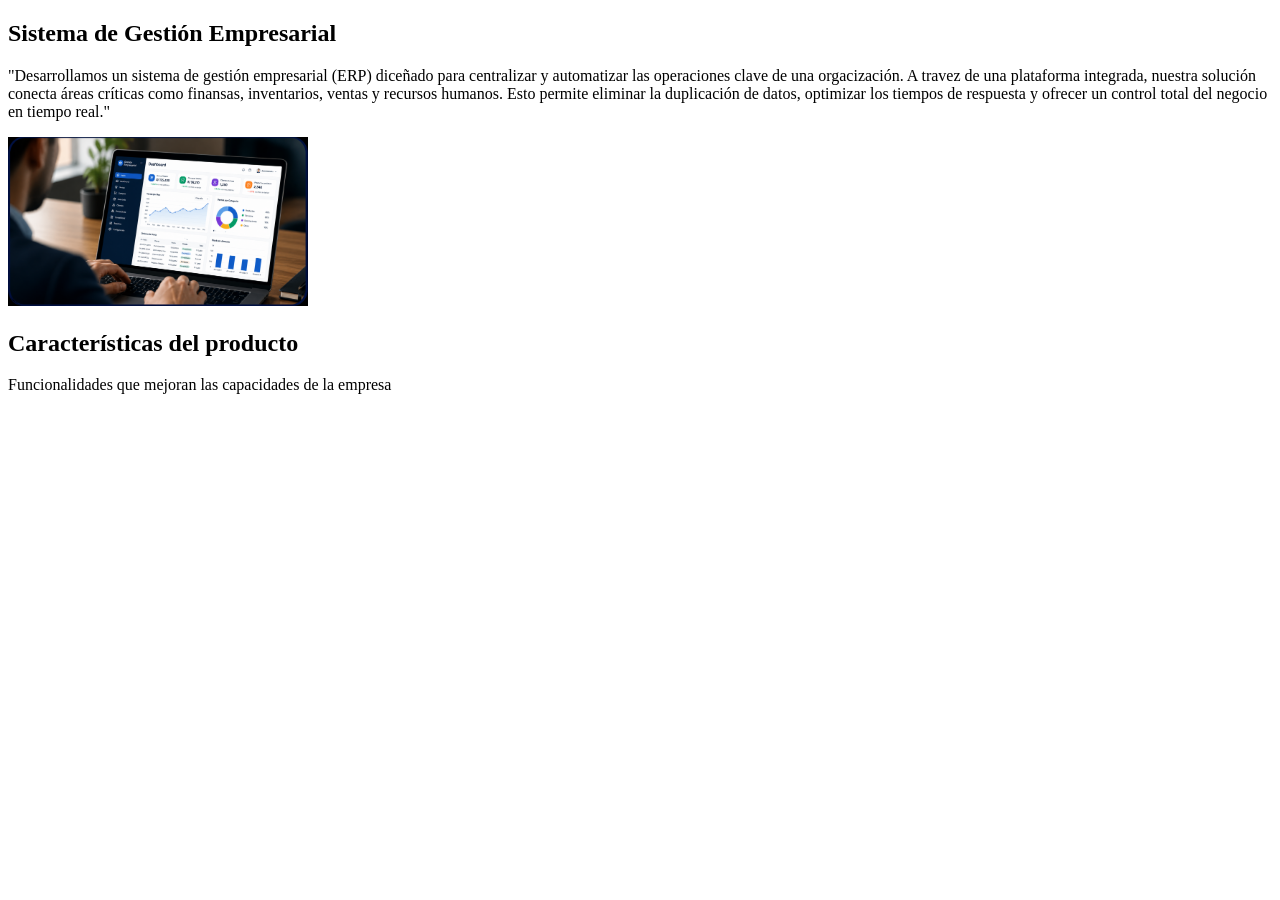
==== desarrolloSoftware.html @ 061b4d2a "creando los archivos de los proyectos 1, 2, y 3" ====
<!DOCTYPE html>
<html lang="es">
<head>
    <meta charset="UTF-8">
    <meta name="viewport" content="width=device-width, initial-scale=1.0">
    <title>Document</title>
</head>
<body>
    <section>
        <div class="encabezado">
            <h2>Sistema de Gestión Empresarial</h2>
            <p>"Desarrollamos un sistema de gestión empresarial (ERP) diceñado para centralizar y automatizar las operaciones clave de una orgacización. A travez de una plataforma integrada, nuestra solución conecta áreas críticas como finansas, inventarios, ventas y recursos humanos. Esto permite eliminar la duplicación de datos, optimizar los tiempos de respuesta y ofrecer un control total del negocio en tiempo real."</p>
            <img src="img/sistema.png" alt="sistema a medida de gestion empresarial" width="300">
        </div>
    </section>

    <section>
        <div class="caracteristicas">
            <h2>Características del producto</h2>
            <p>Funcionalidades que mejoran las capacidades de la empresa</p>
        </div>
    </section>
</body>
</html>
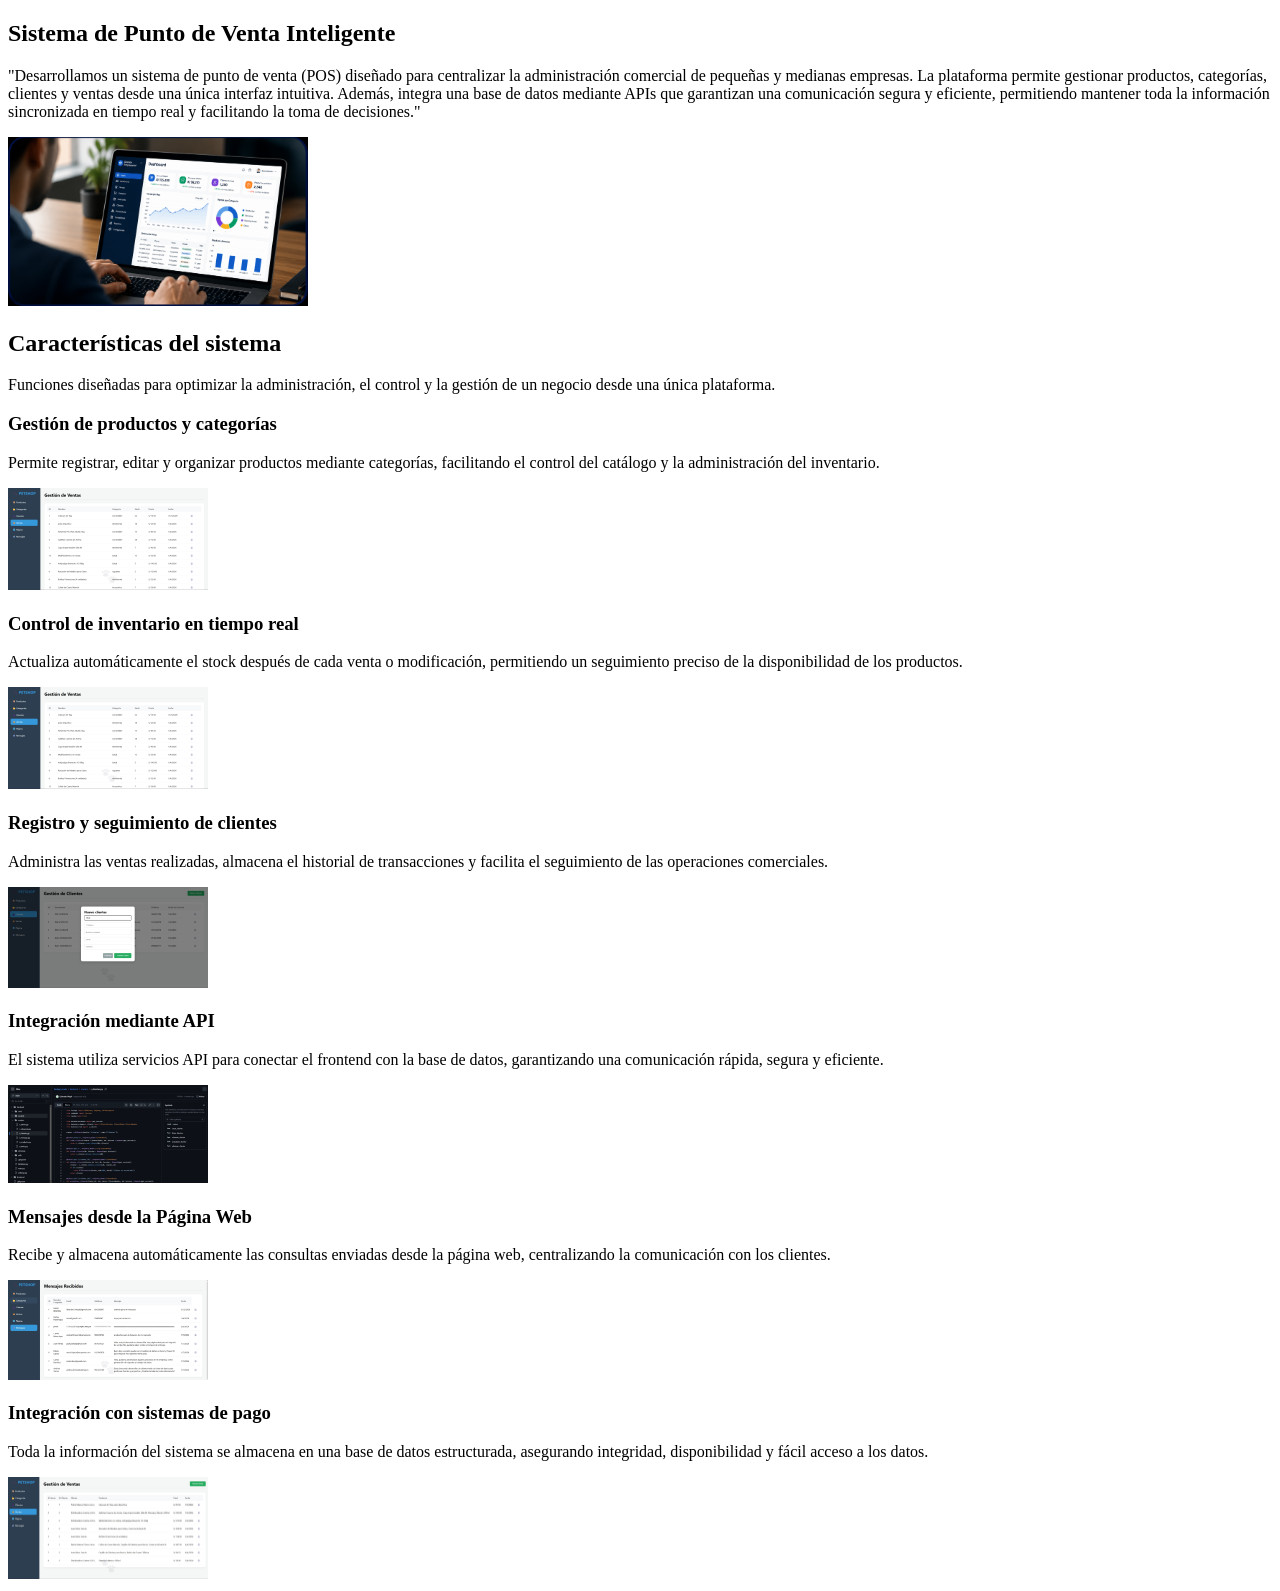
==== commit 717031b2: "colocando imagenes en sistema de ventas" ====
--- a/desarrolloSoftware.html
+++ b/desarrolloSoftware.html
@@ -7,17 +7,55 @@
 </head>
 <body>
     <section>
-        <div class="encabezado">
-            <h2>Sistema de Gestión Empresarial</h2>
-            <p>"Desarrollamos un sistema de gestión empresarial (ERP) diceñado para centralizar y automatizar las operaciones clave de una orgacización. A travez de una plataforma integrada, nuestra solución conecta áreas críticas como finansas, inventarios, ventas y recursos humanos. Esto permite eliminar la duplicación de datos, optimizar los tiempos de respuesta y ofrecer un control total del negocio en tiempo real."</p>
-            <img src="img/sistema.png" alt="sistema a medida de gestion empresarial" width="300">
+        <div class="seccion1">
+            <div class="encabezado">
+                <h2>Sistema de Punto de Venta Inteligente</h2>
+                <p>"Desarrollamos un sistema de punto de venta (POS) diseñado para centralizar la administración comercial de pequeñas y medianas empresas. La plataforma permite gestionar productos, categorías, clientes y ventas desde una única interfaz intuitiva. Además, integra una base de datos mediante APIs que garantizan una comunicación segura y eficiente, permitiendo mantener toda la información sincronizada en tiempo real y facilitando la toma de decisiones."</p>
+            </div>
+            <div class="imagen">
+                <img src="img/sistema.png" alt="sistema a medida de gestion empresarial" width="300">
+            </div>
         </div>
     </section>
 
     <section>
-        <div class="caracteristicas">
-            <h2>Características del producto</h2>
-            <p>Funcionalidades que mejoran las capacidades de la empresa</p>
+        <div class="seccion2">
+            <div class="titulo-caracteristicas">
+                <h2>Características del sistema</h2>
+                <p>Funciones diseñadas para optimizar la administración, el control y la gestión de un negocio desde una única plataforma.</p>
+            </div>
+            <div class="caracteristicas">
+                <div class="carta">
+                    <h3>Gestión de productos y categorías</h3>
+                    <p>Permite registrar, editar y organizar productos mediante categorías, facilitando el control del catálogo y la administración del inventario.</p>
+                    <img src="img/control_inventario.jpeg" alt="gestión de productos y categorías" width="200">
+                </div>
+                <div class="carta">
+                    <h3>Control de inventario en tiempo real</h3>
+                    <p>Actualiza automáticamente el stock después de cada venta o modificación, permitiendo un seguimiento preciso de la disponibilidad de los productos.</p> 
+                    <img src="img/control_inventario.jpeg" alt="control de inventario en tiempo real" width="200">   
+                </div>
+                <div class="carta">
+                    <h3>Registro y seguimiento de clientes</h3>
+                    <p>Administra las ventas realizadas, almacena el historial de transacciones y facilita el seguimiento de las operaciones comerciales.</p>
+                    <img src="img/gestion_usuarios.jpeg" alt="registro y seguimiento de clientes" width="200">
+                </div>
+                <div class="carta">
+                    <h3>Integración mediante API</h3>
+                    <p>El sistema utiliza servicios API para conectar el frontend con la base de datos, garantizando una comunicación rápida, segura y eficiente.</p>
+                    <img src="img/conexion_apis.jpeg" alt="integración mediante API" width="200">
+                </div>
+                <div class="carta">
+                    <h3>Mensajes desde la Página Web</h3>
+                    <p>Recibe y almacena automáticamente las consultas enviadas desde la página web, centralizando la comunicación con los clientes.</p>
+                    <img src="img/mensajes.jpeg" alt="mensajes desde la página web" width="200">
+                </div>
+                <div class="carta">
+                    <h3>Integración con sistemas de pago</h3>
+                    <p>Toda la información del sistema se almacena en una base de datos estructurada, asegurando integridad, disponibilidad y fácil acceso a los datos.</p>
+                    <img src="img/pagos.jpeg" alt="integración con sistemas de pago" width="200">
+                </div>
+            </div>
         </div>
     </section>
 </body>
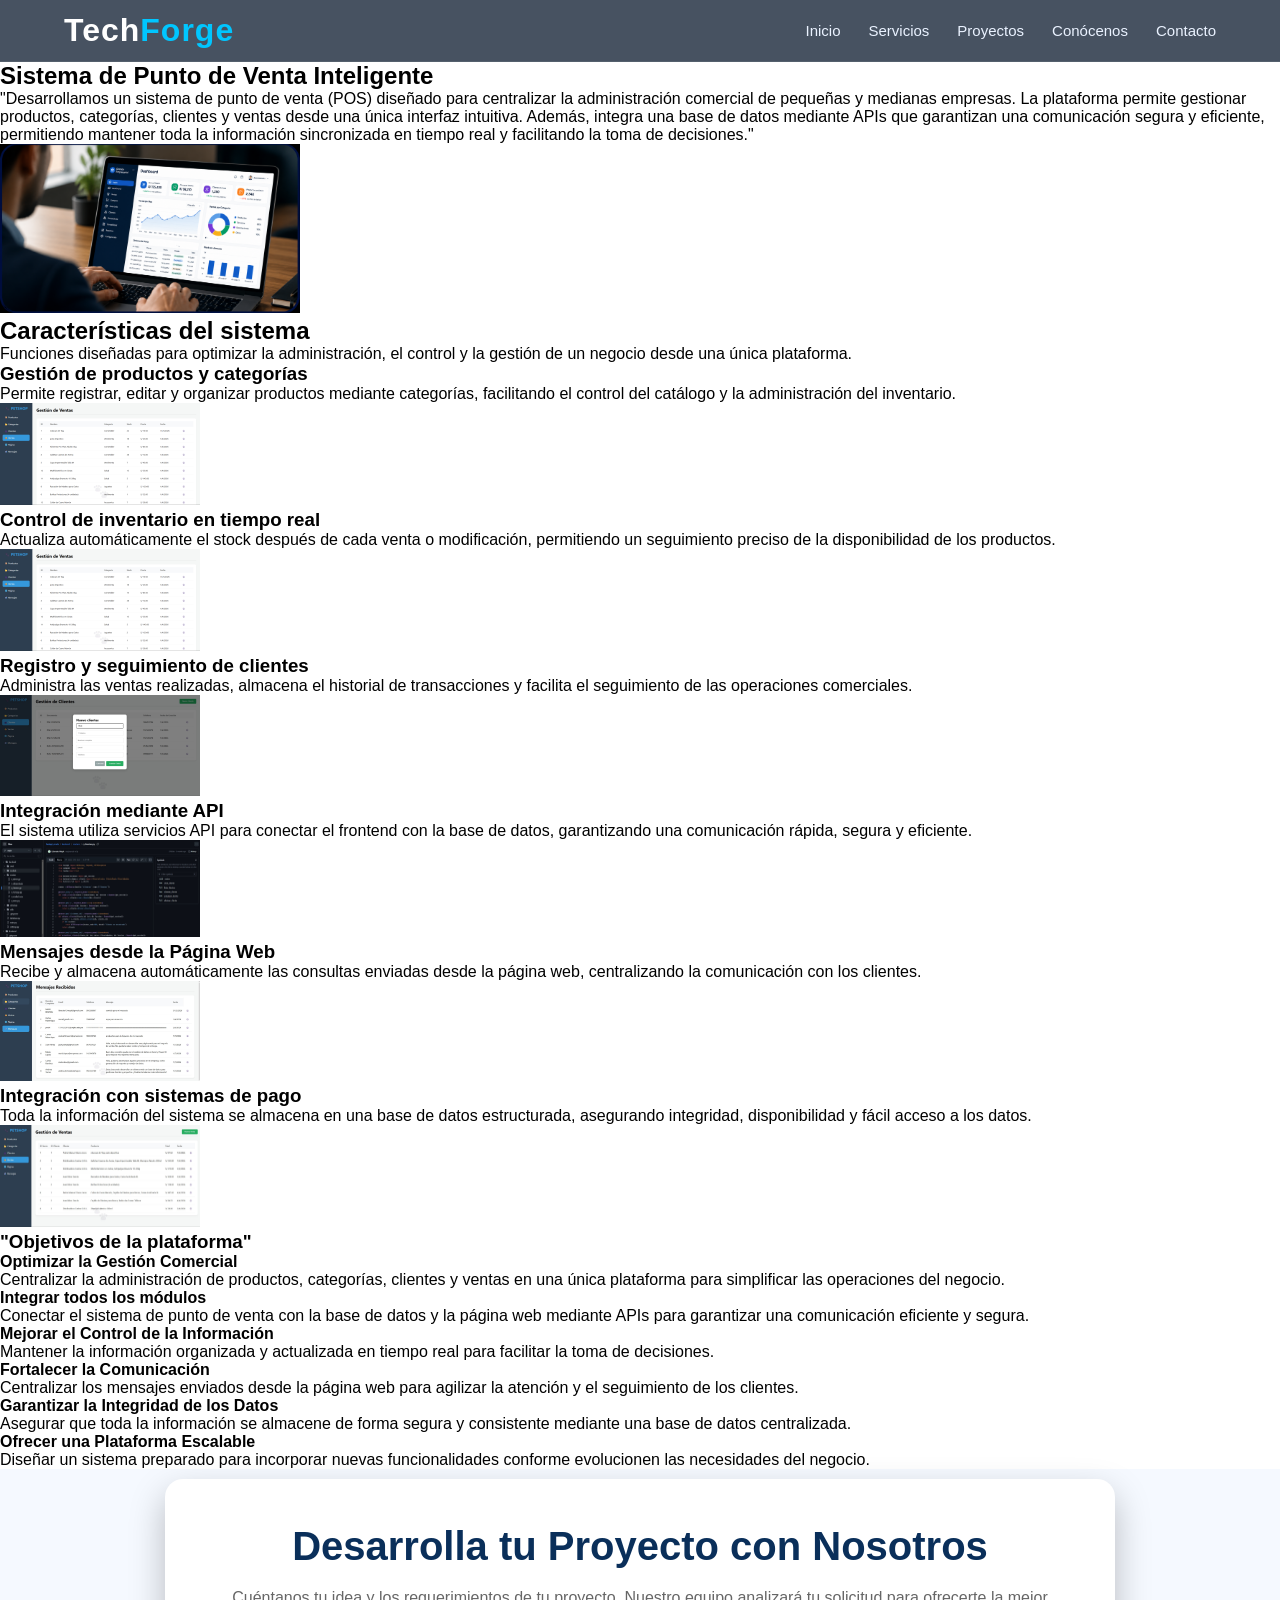
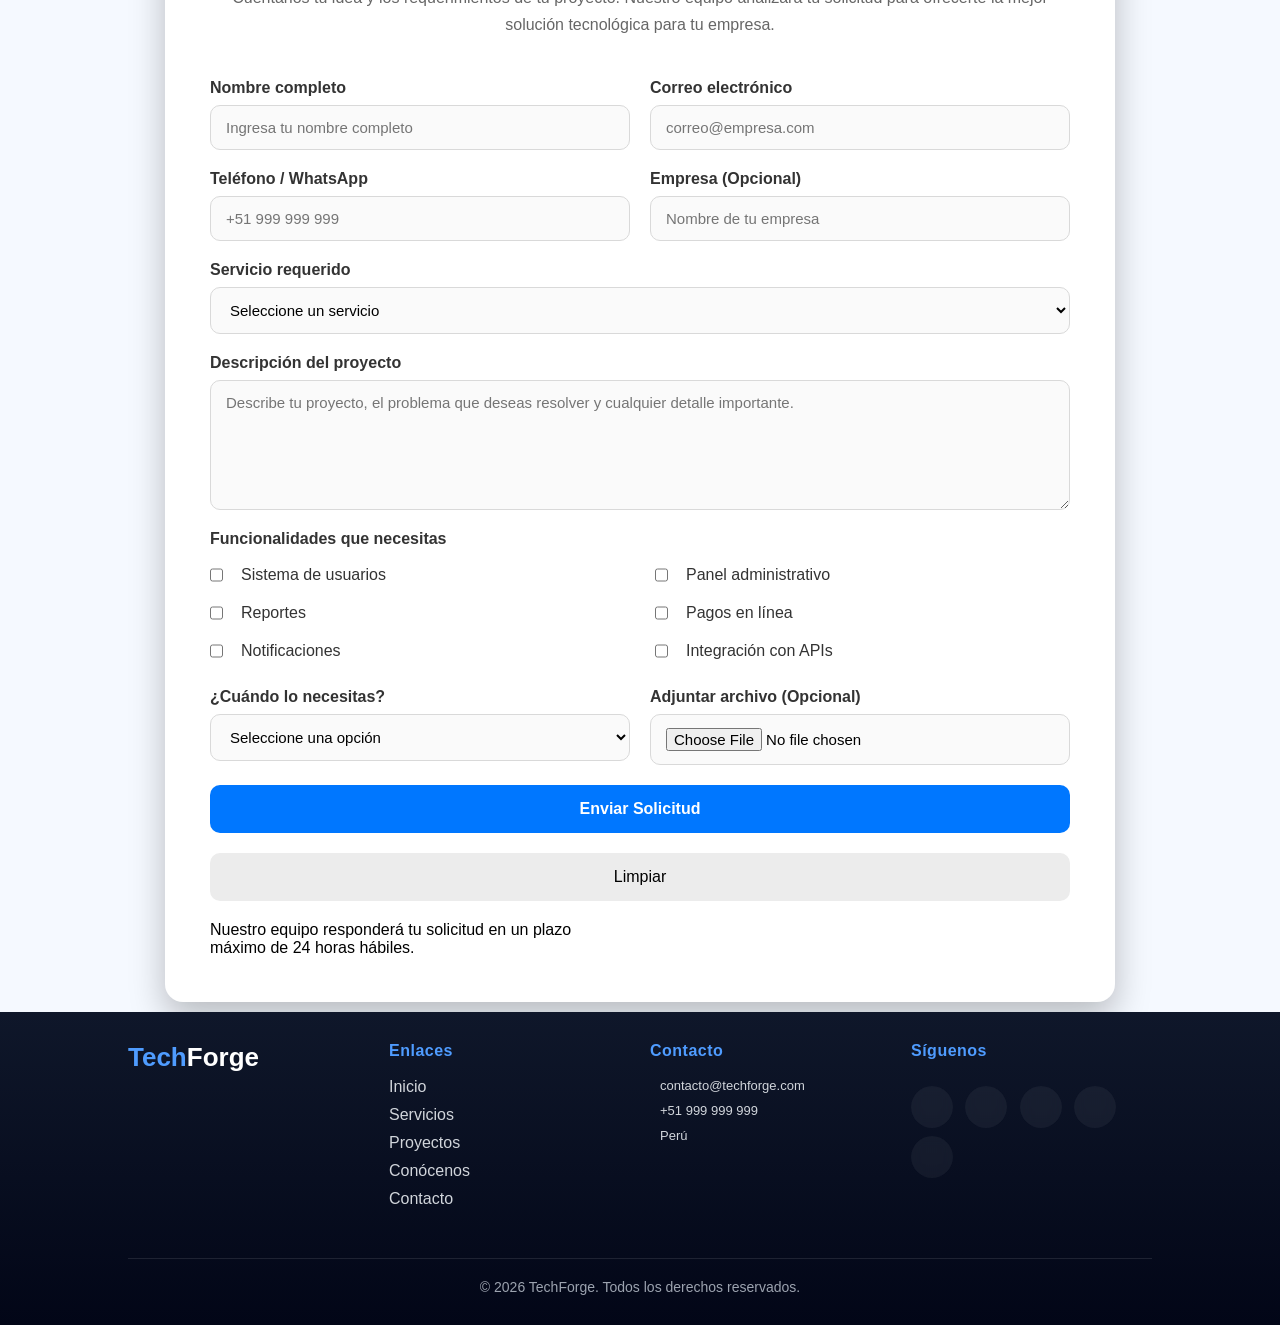
==== commit c5da3522: "avanzando el proyecto 1" ====
--- a/desarrolloSoftware.html
+++ b/desarrolloSoftware.html
@@ -4,8 +4,34 @@
     <meta charset="UTF-8">
     <meta name="viewport" content="width=device-width, initial-scale=1.0">
     <title>Document</title>
+    <link rel="stylesheet" href="css_D_S/navegador.css">
+    <link rel="stylesheet" href="css_D_S/contacto.css">
+    <link rel="stylesheet" href="css_D_S/footer.css">
 </head>
 <body>
+
+    <header class="header">
+        <div class="header__container">
+
+            <div class="header__logo">
+                <a href="#" class="logo">
+                    <span class="logo-tech">Tech</span><span class="logo-forge">Forge</span>
+                </a>
+            </div>
+            
+            <nav class="header__nav">
+                <ul>
+                    <li><a href="/principal.html#inicio">Inicio</a></li>
+                    <li><a href="/principal.html#servicios">Servicios</a></li>
+                    <li><a href="/principal.html#proyectos">Proyectos</a></li>
+                    <li><a href="/principal.html#conocenos">Conócenos</a></li>
+                    <li><a href="#contacto">Contacto</a></li>
+                </ul>
+            </nav>
+
+        </div>
+    </header>
+
     <section>
         <div class="seccion1">
             <div class="encabezado">
@@ -58,5 +84,161 @@
             </div>
         </div>
     </section>
+
+    <section>
+        <div class="seccion3">
+            <div class="titulo-objetivos">
+                <h3>"Objetivos de la plataforma"</h3>
+            </div>
+            <div class="objetivos">
+                <div class="cart">
+                    <h4>Optimizar la Gestión Comercial</h4>
+                    <p>Centralizar la administración de productos, categorías, clientes y ventas en una única plataforma para simplificar las operaciones del negocio.</p>
+                </div>
+                <div class="cart">
+                    <h4>Integrar todos los módulos</h4>
+                    <p>Conectar el sistema de punto de venta con la base de datos y la página web mediante APIs para garantizar una comunicación eficiente y segura.</p>
+                </div>
+                <div class="cart">
+                    <h4>Mejorar el Control de la Información</h4>
+                    <p>Mantener la información organizada y actualizada en tiempo real para facilitar la toma de decisiones.</p>
+                </div>
+                <div class="cart">
+                    <h4>Fortalecer la Comunicación</h4>
+                    <p>Centralizar los mensajes enviados desde la página web para agilizar la atención y el seguimiento de los clientes.</p>
+                </div>
+                <div class="cart">
+                    <h4>Garantizar la Integridad de los Datos</h4>
+                    <p>Asegurar que toda la información se almacene de forma segura y consistente mediante una base de datos centralizada.</p>
+                </div>
+                <div class="cart">
+                    <h4>Ofrecer una Plataforma Escalable</h4>
+                    <p>Diseñar un sistema preparado para incorporar nuevas funcionalidades conforme evolucionen las necesidades del negocio.</p>
+                </div>
+            </div>
+        </div>
+    </section>
+
+    <section class="contacto" id="contacto">
+            <div class="personalisado">
+                <h3>Desarrolla tu Proyecto con Nosotros</h3>
+                <p>
+                    Cuéntanos tu idea y los requerimientos de tu proyecto.
+                    Nuestro equipo analizará tu solicitud para ofrecerte la mejor
+                    solución tecnológica para tu empresa.
+                </p>
+                <form>
+                    <div class="campo">
+                        <label>Nombre completo</label>
+                        <input type="text" name="nombre" placeholder="Ingresa tu nombre completo" required>
+                    </div>
+                    <div class="campo">
+                        <label>Correo electrónico</label>
+                        <input type="email" name="email" placeholder="correo@empresa.com" required>
+                    </div>
+                    <div class="campo">
+                        <label>Teléfono / WhatsApp</label>
+                        <input type="tel" name="telefono" placeholder="+51 999 999 999" required>
+                    </div>
+                    <div class="campo">
+                        <label>Empresa (Opcional)</label>
+                        <input type="text" name="empresa" placeholder="Nombre de tu empresa">
+                    </div>
+                    <div class="campo campo-completo">
+                        <label>Servicio requerido</label>
+                        <select name="servicio" required>
+                            <option value="">Seleccione un servicio</option>
+                            <option>Desarrollo Web</option>
+                            <option>Desarrollo de Software</option>
+                            <option>Análisis de Datos</option>
+                            <option>Automatización de Procesos</option>
+                            <option>Gestión de Bases de Datos</option>
+                            <option>Soporte y Mantenimiento</option>
+                        </select>
+                    </div>
+                    <div class="campo campo-completo">
+                        <label>Descripción del proyecto</label>
+                        <textarea
+                            rows="6"
+                            placeholder="Describe tu proyecto, el problema que deseas resolver y cualquier detalle importante."></textarea>
+                    </div>
+                    <div class="campo campo-completo">
+                        <label>Funcionalidades que necesitas</label>
+                        <div class="checks">
+                            <label><input type="checkbox">Sistema de usuarios</label>
+                            <label><input type="checkbox">Panel administrativo</label>
+                            <label><input type="checkbox">Reportes</label>
+                            <label><input type="checkbox">Pagos en línea</label>
+                            <label><input type="checkbox">Notificaciones</label>
+                            <label><input type="checkbox">Integración con APIs</label>
+                        </div>
+                    </div>
+                    <div class="campo">
+                        <label>¿Cuándo lo necesitas?</label>
+                        <select>
+                            <option>Seleccione una opción</option>
+                            <option>Lo antes posible</option>
+                            <option>En 1 mes</option>
+                            <option>Entre 2 y 3 meses</option>
+                            <option>No tengo una fecha definida</option>
+                        </select>
+                    </div>
+                    <div class="campo">
+                        <label>Adjuntar archivo (Opcional)</label>
+                        <input type="file">
+                    </div>
+                    <div class="campo campo-completo botones">
+                        <button type="submit" class="btnEnviar">
+                            Enviar Solicitud
+                        </button>
+                        <button type="reset" class="btnLimpiar">
+                            Limpiar
+                        </button>
+                    </div>
+                    <p class="mensaje">
+                        Nuestro equipo responderá tu solicitud en un plazo máximo de 24 horas hábiles.
+                    </p>
+                </form>
+            </div>
+    </section>
+
+    <footer>
+        <div class="footer-logo">
+            <a href="#" class="footer-logo">
+                <span class="footer-logo-tech">Tech</span><span class="footer-logo-forge">Forge</span>
+            </a>
+        </div>
+
+        <div class="footer-nav">
+            <h4>Enlaces</h4>
+            <ul>
+                <li><a href="#inicio">Inicio</a></li>
+                <li><a href="#servicios">Servicios</a></li>
+                <li><a href="#proyectos">Proyectos</a></li>
+                <li><a href="#conocenos">Conócenos</a></li>
+                <li><a href="#contacto">Contacto</a></li>
+            </ul>
+        </div>
+
+        <div class="footer-contacto">
+            <h4>Contacto</h4>
+            <p><i class="fa-solid fa-envelope"></i> contacto@techforge.com</p>
+            <p><i class="fa-solid fa-phone"></i> +51 999 999 999</p>
+            <p><i class="fa-solid fa-location-dot"></i> Perú</p>
+        </div>
+
+        <div class="red-social">
+            <h4>Síguenos</h4>
+            <a href="#"><i class="fa-brands fa-facebook-f"></i></a>
+            <a href="#"><i class="fa-brands fa-tiktok"></i></a>
+            <a href="#"><i class="fa-brands fa-x-twitter"></i></a>
+            <a href="#"><i class="fa-brands fa-linkedin-in"></i></a>
+            <a href="#"><i class="fa-brands fa-github"></i></a>
+        </div>
+
+        <div class="footer-copy">
+            <p>© 2026 TechForge. Todos los derechos reservados.</p>
+        </div>
+    </footer>
 </body>
 </html>
--- a/css_D_S/navegador.css
+++ b/css_D_S/navegador.css
@@ -0,0 +1,108 @@
+/*RESET BÁSICO*/
+* {
+    margin: 0;
+    padding: 0;
+    box-sizing: border-box;
+    font-family: Arial, sans-serif;
+}
+
+/*HEADER MODERNO*/
+.header {
+    position: sticky;
+    top: 0;
+    z-index: 1000;
+
+    background: rgba(10, 25, 45, 0.75);
+    backdrop-filter: blur(12px);
+    border-bottom: 1px solid rgba(255, 255, 255, 0.08);
+}
+
+/* CONTENEDOR */
+.header__container {
+    width: 90%;
+    max-width: 1200px;
+    margin: auto;
+
+    display: flex;
+    justify-content: space-between;
+    align-items: center;
+    padding: 12px 0;
+}
+
+/*LOGO*/ 
+.header__logo{
+    display: flex;
+    align-items: center;
+}
+
+.logo{
+    text-decoration: none;
+    font-size: 2rem;
+    font-weight: 700;
+    letter-spacing: 1px;
+    transition: .3s ease;
+}
+
+.logo-tech{
+    color: #ffffff;
+}
+
+.logo-forge{
+    color: #00c6ff;
+}
+
+.logo:hover{
+    transform: scale(1.05);
+    text-shadow: 0 0 10px rgba(0,198,255,.6);
+}
+/* NAV */
+.header__nav ul {
+    list-style: none;
+    display: flex;
+    gap: 28px;
+}
+
+/* LINKS */
+.header__nav a {
+    text-decoration: none;
+    color: #eaf2ff;
+    font-weight: 500;
+    font-size: 15px;
+    position: relative;
+    transition: 0.3s;
+}
+
+/* EFECTO LINEA ANIMADA */
+.header__nav a::after {
+    content: "";
+    position: absolute;
+    left: 0;
+    bottom: -6px;
+    width: 0%;
+    height: 2px;
+    background: linear-gradient(90deg, #00c6ff, #0072ff);
+    transition: 0.3s;
+}
+
+.header__nav a:hover {
+    color: #00c6ff;
+}
+
+.header__nav a:hover::after {
+    width: 100%;
+}
+
+/*RESPONSIVE */
+@media (max-width: 768px) {
+
+    .header__container {
+        flex-direction: column;
+        gap: 10px;
+    }
+
+    .header__nav ul {
+        flex-wrap: wrap;
+        justify-content: center;
+        gap: 15px;
+    }
+}
--- a/css_D_S/contacto.css
+++ b/css_D_S/contacto.css
@@ -0,0 +1,202 @@
+/*CONTACTO*/
+
+.contacto{
+    padding: 10px 0;
+    background: #f5f9ff;
+}
+
+.personalisado{
+    width: 100%;
+    max-width: 950px;
+    margin: auto;
+    background: #fff;
+    padding: 45px;
+    border-radius: 18px;
+    box-shadow: 0 15px 35px rgba(0,0,0,.25);
+}
+
+.personalisado h3{
+    text-align: center;
+    font-size: 2.5rem;
+    color: #0a2f5a;
+    margin-bottom: 15px;
+}
+
+.personalisado>p{
+    text-align: center;
+    color: #666;
+    line-height: 1.7;
+    margin-bottom: 40px;
+}
+
+/*FORMULARIO*/
+
+.personalisado form{
+    display: grid;
+    grid-template-columns: 1fr 1fr;
+    gap: 20px;
+}
+
+/* Campos que ocupan toda la fila */
+
+.personalisado textarea,
+.personalisado button,
+.personalisado input[type=file],
+.personalisado select[name=tiempo]{
+    grid-column: 1/3;
+}
+
+/* Etiquetas */
+
+.personalisado label{
+    display: block;
+    margin-bottom: 8px;
+    font-weight: 600;
+    color: #333;
+}
+
+/* Inputs */
+
+.personalisado input,
+.personalisado select,
+.personalisado textarea{
+    width: 100%;
+    padding: 13px 15px;
+    border: 1px solid #d9d9d9;
+    border-radius: 10px;
+    font-size: 15px;
+    outline: none;
+    transition: .3s;
+    background: #fafafa;
+}
+
+.personalisado input:focus,
+.personalisado select:focus,
+.personalisado textarea:focus{
+    border-color: #00bfff;
+    box-shadow: 0 0 8px rgba(0,191,255,.3);
+    background: #fff;
+}
+
+.personalisado textarea{
+    resize: vertical;
+    min-height: 130px;
+}
+
+/*CHECKBOX*/
+
+.personalisado input[type=checkbox]{
+    width: auto;
+    margin-right: 8px;
+}
+
+.personalisado label:has(input[type=checkbox]){
+    display: flex;
+    align-items: center;
+    font-weight: normal;
+    margin-bottom: 8px;
+}
+
+/*BOTÓN*/
+
+.btnEnviar{
+    width: 100%;
+    padding: 15px;
+    background: linear-gradient(135deg,#00bfff,#0066ff);
+    color: #fff;
+    border: none;
+    border-radius: 10px;
+    font-size: 17px;
+    font-weight: bold;
+    cursor: pointer;
+    transition: .3s;
+}
+
+.btnEnviar:hover{
+    transform: translateY(-3px);
+    box-shadow: 0 8px 20px rgba(0,191,255,.35);
+}
+
+.campo{
+    display:flex;
+    flex-direction:column;
+}
+
+.campo-completo{
+    grid-column:1 / 3;
+}
+
+.checks{
+    display:grid;
+    grid-template-columns:repeat(2,1fr);
+    gap:12px 30px;
+    margin-top:10px;
+}
+
+.checks label{
+    display:flex;
+    align-items:center;
+    gap:10px;
+    cursor:pointer;
+    font-weight:500;
+}
+
+.checks input{
+    width:18px;
+    height:18px;
+}
+
+.botones{
+    display:flex;
+    gap:20px;
+}
+
+.btnEnviar,
+.btnLimpiar{
+    flex:1;
+    padding:15px;
+    border:none;
+    border-radius:10px;
+    cursor:pointer;
+    font-size:16px;
+    transition:.3s;
+}
+
+.btnEnviar{
+    background:#0077ff;
+    color:#fff;
+}
+
+.btnEnviar:hover{
+    background:#005fd1;
+}
+
+.btnLimpiar{
+    background:#ececec;
+}
+
+.btnLimpiar:hover{
+    background:#d8d8d8;
+}
+
+/*   RESPONSIVE*/
+
+@media(max-width:768px){
+
+    .personalisado{
+        padding:30px;
+    }
+
+    .personalisado form{
+        display:block;
+    }
+
+    .personalisado label{
+        margin-top:18px;
+    }
+
+    .btnEnviar{
+        margin-top:20px;
+    }
+
+}
--- a/css_D_S/footer.css
+++ b/css_D_S/footer.css
@@ -0,0 +1,140 @@
+:root{
+    --color-bg: #0f172a;
+    --color-card: #1e293b;
+    --color-primary: #4f9cff;
+    --color-text: #d1d5db;
+    --color-muted: #9ca3af;
+    --color-white: #ffffff;
+}
+
+/* FOOTER BASE */
+footer{ 
+    background: linear-gradient(180deg, #0f172a 0%, #020617 100%);
+    color: var(--color-white);
+    padding: 30px 10%;
+    display: grid;
+    grid-template-columns: repeat(auto-fit,minmax(230px,1fr));
+    gap: 20px;
+}
+
+/* TITULOS */
+footer h4{
+    font-size: 16px;
+    margin-bottom: 18px;
+    color: var(--color-primary);
+    letter-spacing: 0.5px;
+}
+
+/* LOGO */
+.footer-logo a{
+    text-decoration: none;
+    font-size: 26px;
+    font-weight: 700;
+    display: inline-block;
+}
+
+.footer-logo-tech{
+    color: var(--color-primary);
+}
+
+.footer-logo-forge{
+    color: var(--color-white);
+}
+
+/* NAVEGACIÓN */
+.footer-nav ul{
+    list-style: none;
+    padding: 0;
+}
+
+.footer-nav li{
+    margin-bottom: 10px;
+}
+
+.footer-nav a{
+    color: var(--color-text);
+    text-decoration: none;
+    position: relative;
+    transition: all .3s ease;
+}
+
+.footer-nav a::after{
+    content: "";
+    position: absolute;
+    left: 0;
+    bottom: -2px;
+    width: 0%;
+    height: 2px;
+    background: var(--color-primary);
+    transition: width .3s ease;
+}
+
+.footer-nav a:hover{
+    color: var(--color-white);
+}
+
+.footer-nav a:hover::after{
+    width: 100%;
+}
+
+/* CONTACTO */
+.footer-contacto p{
+    margin: 10px 0;
+    color: var(--color-text);
+    display: flex;
+    align-items: center;
+    gap: 10px;
+    font-size: 13px;
+}
+
+.footer-contacto i{
+    color: var(--color-primary);
+    font-size: 16px;
+}
+
+/* REDES SOCIALES */
+.red-social a{
+    display: inline-flex;
+    justify-content: center;
+    align-items: center;
+    width: 42px;
+    height: 42px;
+    margin-right: 8px;
+    margin-top: 8px;
+    border-radius: 50%;
+    background: rgba(255,255,255,0.05);
+    backdrop-filter: blur(6px);
+    color: var(--color-white);
+    text-decoration: none;
+    font-size: 18px;
+    transition: all .3s ease;
+}
+
+.red-social a:hover{
+    background: var(--color-primary);
+    transform: translateY(-4px) scale(1.05);
+    box-shadow: 0 8px 20px rgba(79,156,255,0.3);
+}
+
+/* COPYRIGHT */
+.footer-copy{
+    grid-column: 1/-1;
+    margin-top: 20px;
+    padding-top: 20px;
+    border-top: 1px solid rgba(255,255,255,.1);
+    text-align: center;
+    color: var(--color-muted);
+    font-size: 14px;
+}
+
+/* RESPONSIVE */
+@media (max-width: 768px){
+    footer{
+        padding: 50px 8% 20px;
+        gap: 25px;
+    }
+
+    .footer-logo a{
+        font-size: 28px;
+    }
+}
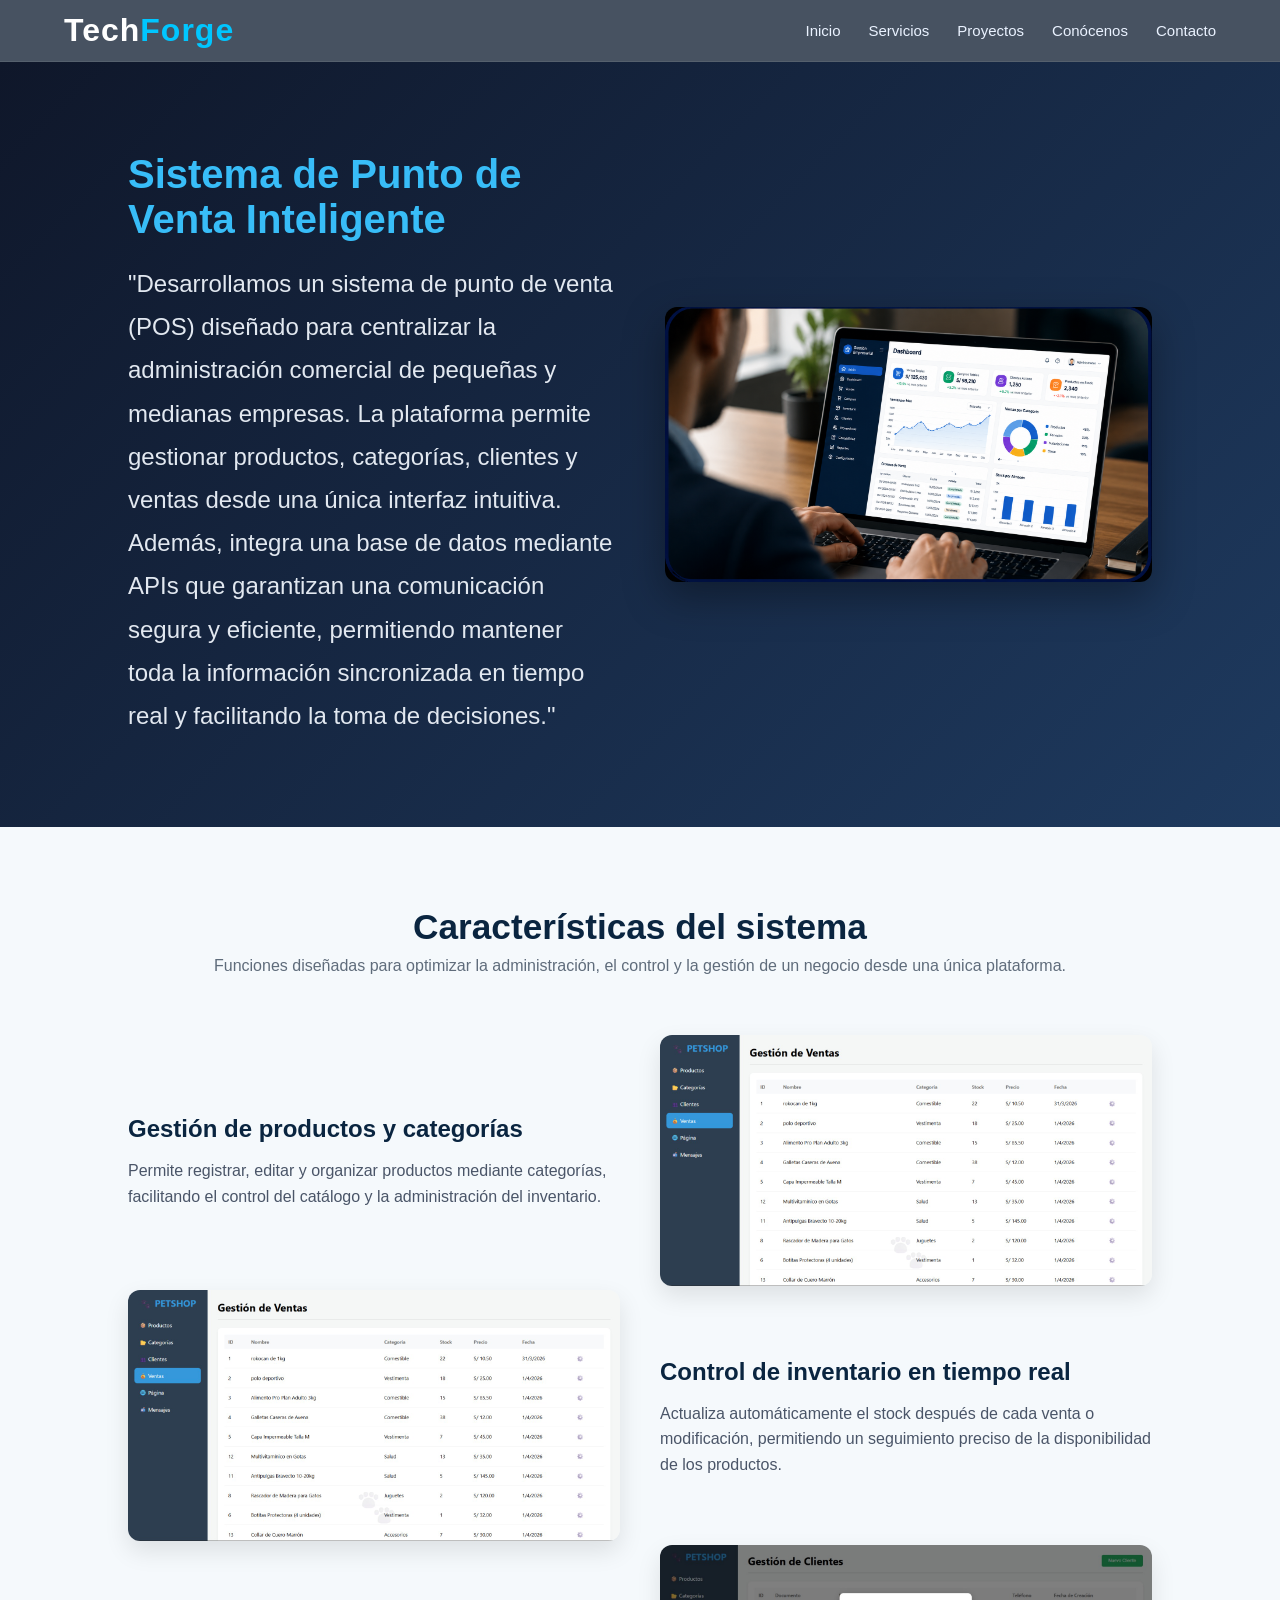
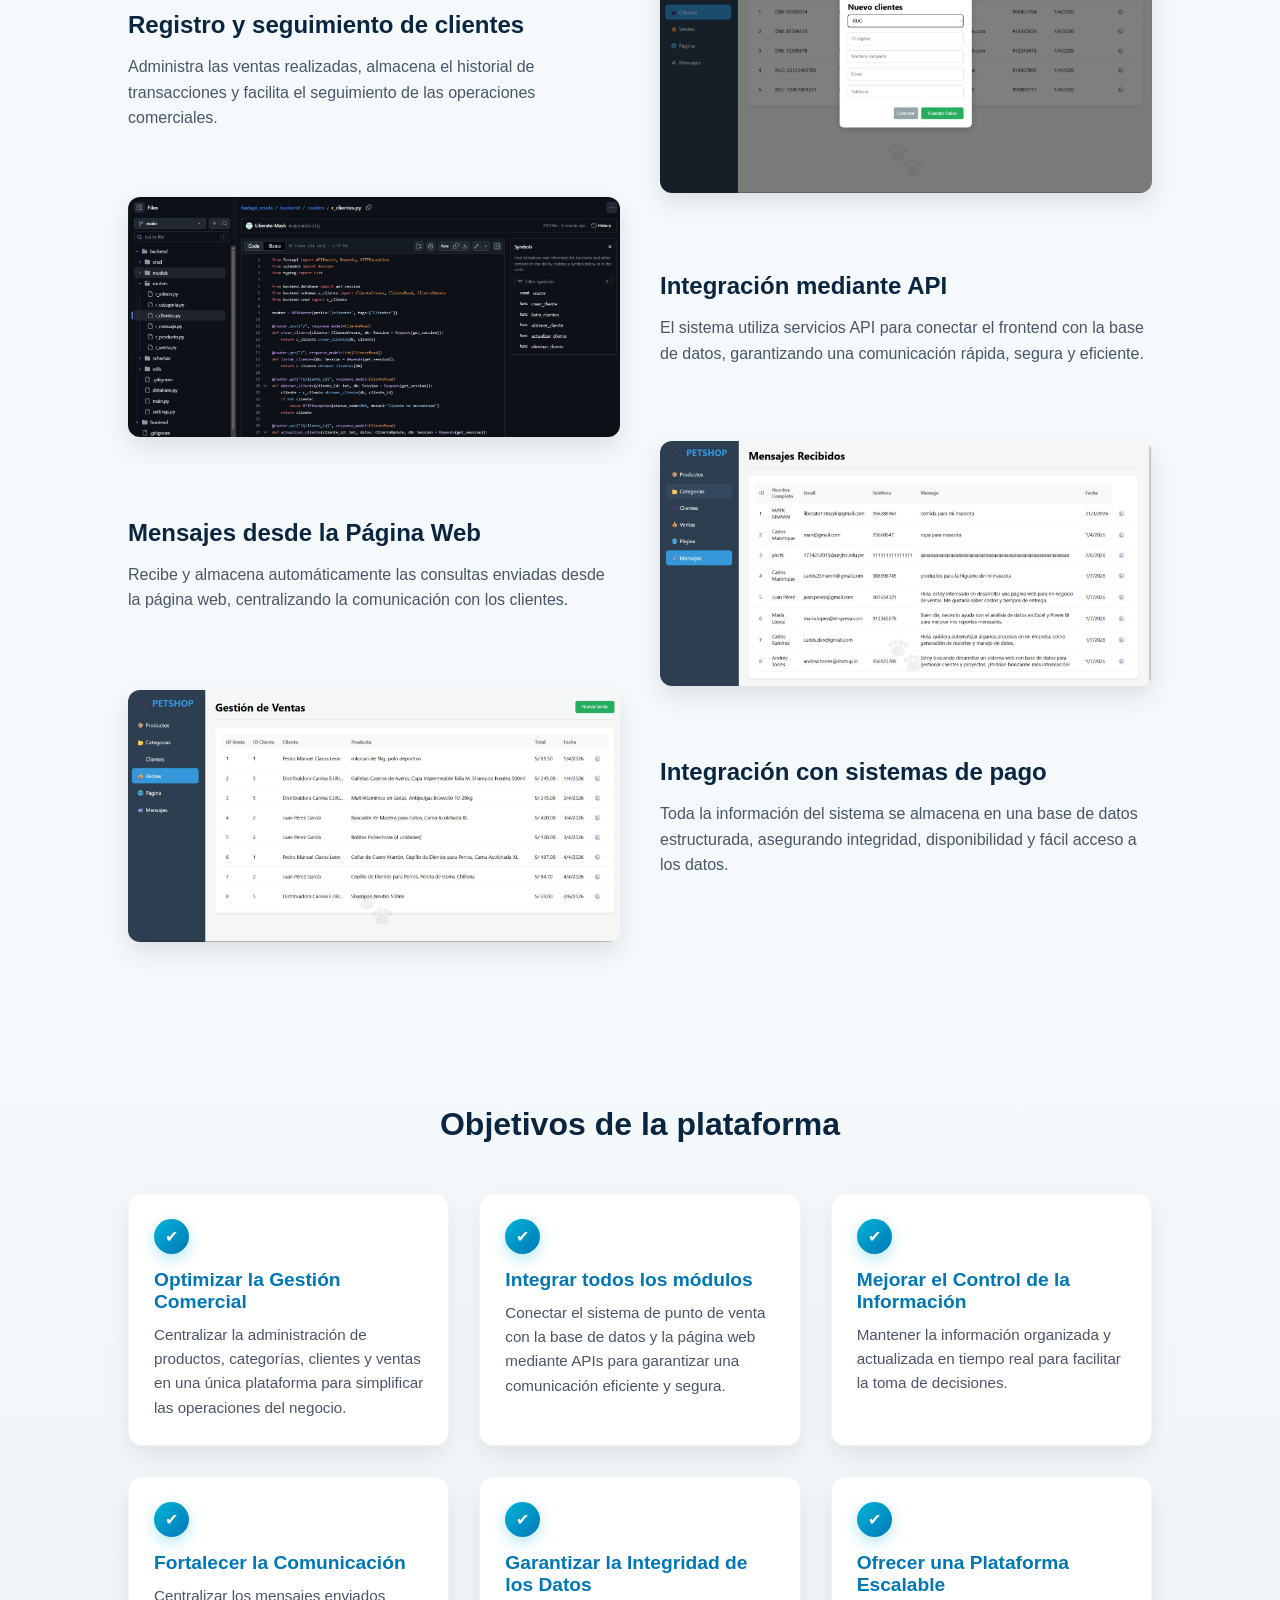
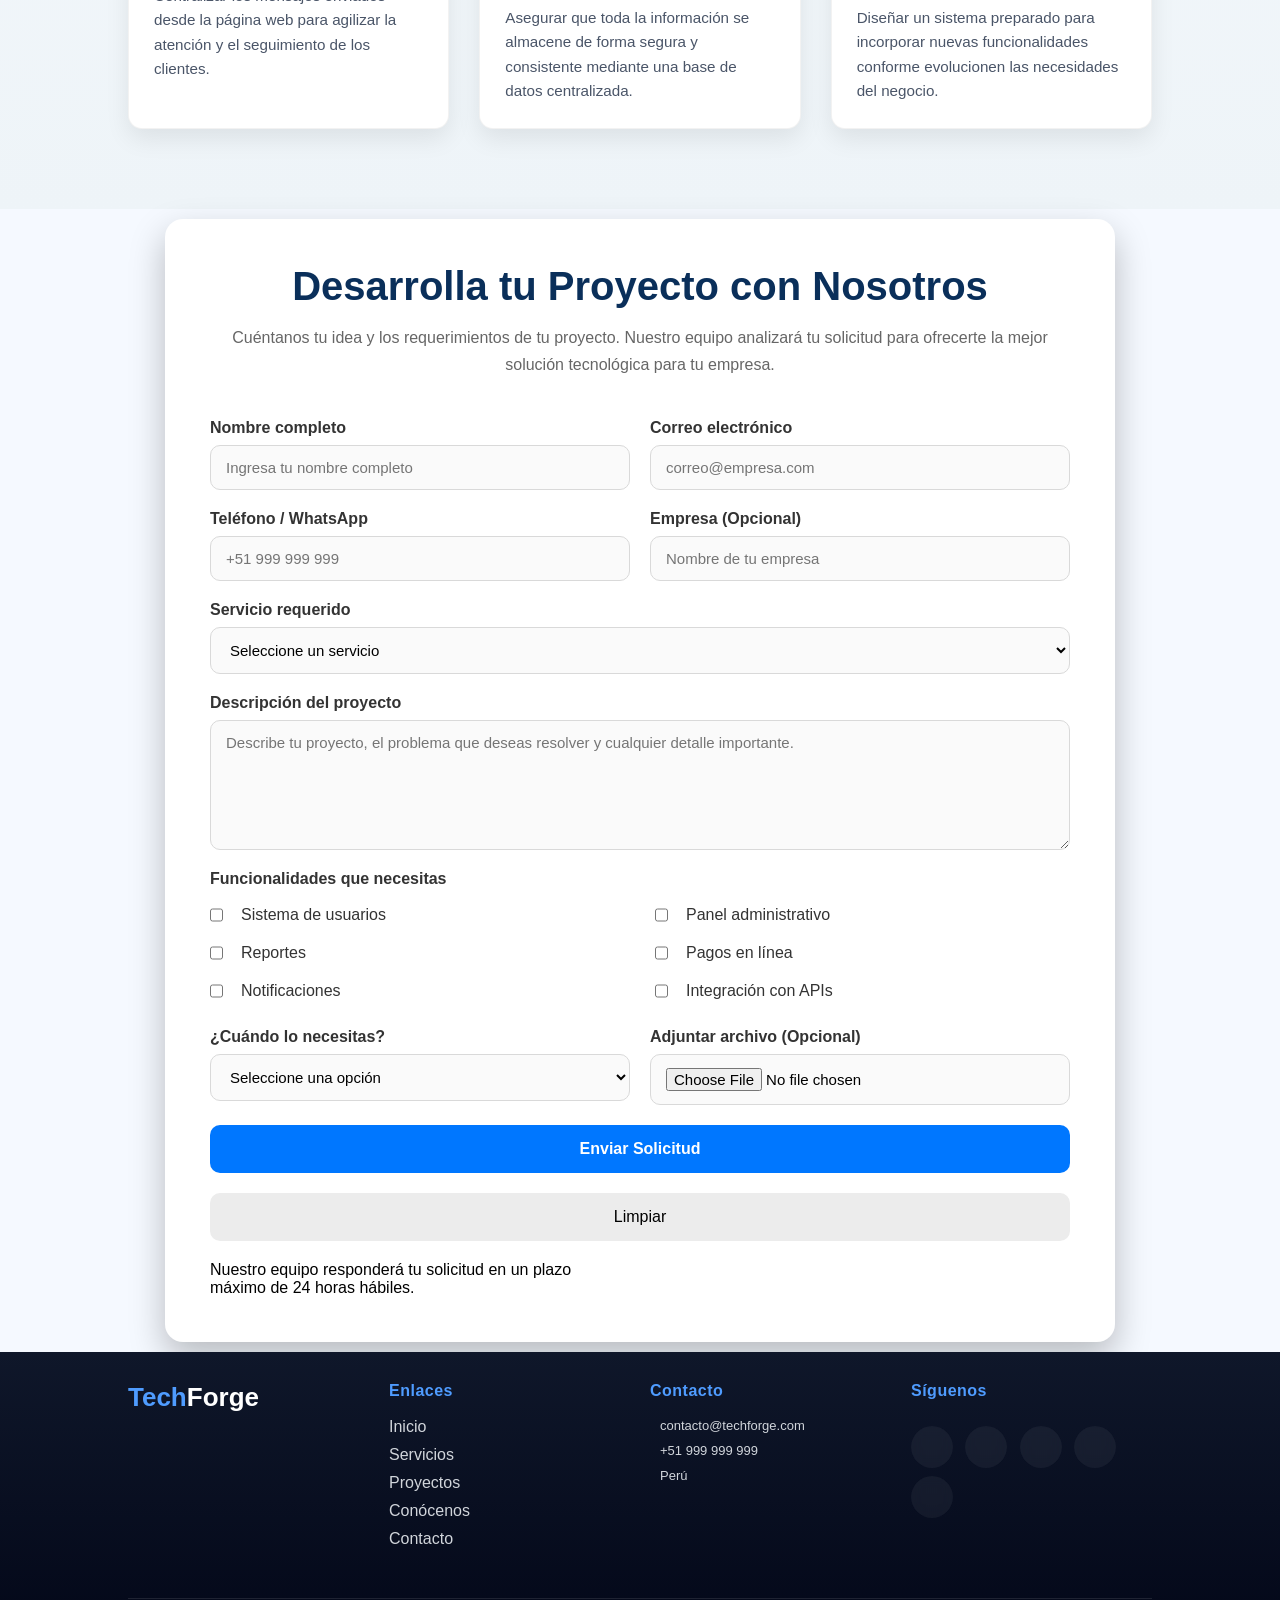
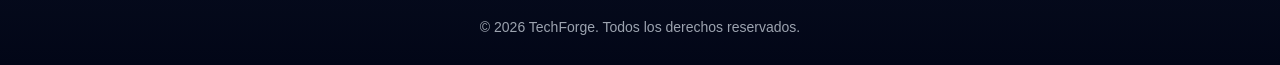
==== commit 0fff5470: "mejorando las rutas" ====
--- a/desarrolloSoftware.html
+++ b/desarrolloSoftware.html
@@ -7,6 +7,9 @@
     <link rel="stylesheet" href="css_D_S/navegador.css">
     <link rel="stylesheet" href="css_D_S/contacto.css">
     <link rel="stylesheet" href="css_D_S/footer.css">
+    <link rel="stylesheet" href="css_D_S/inicio.css">
+    <link rel="stylesheet" href="css_D_S/caracteristicas.css">
+    <link rel="stylesheet" href="css_D_S/objetivos.css">
 </head>
 <body>
 
@@ -21,7 +24,7 @@
             
             <nav class="header__nav">
                 <ul>
-                    <li><a href="/principal.html#inicio">Inicio</a></li>
+                    <li><a href="/index.html#inicio">Inicio</a></li>
                     <li><a href="/principal.html#servicios">Servicios</a></li>
                     <li><a href="/principal.html#proyectos">Proyectos</a></li>
                     <li><a href="/principal.html#conocenos">Conócenos</a></li>
@@ -33,7 +36,7 @@
     </header>
 
     <section>
-        <div class="seccion1">
+        <div class="inicio">
             <div class="encabezado">
                 <h2>Sistema de Punto de Venta Inteligente</h2>
                 <p>"Desarrollamos un sistema de punto de venta (POS) diseñado para centralizar la administración comercial de pequeñas y medianas empresas. La plataforma permite gestionar productos, categorías, clientes y ventas desde una única interfaz intuitiva. Además, integra una base de datos mediante APIs que garantizan una comunicación segura y eficiente, permitiendo mantener toda la información sincronizada en tiempo real y facilitando la toma de decisiones."</p>
@@ -45,80 +48,125 @@
     </section>
 
     <section>
-        <div class="seccion2">
+        <div class="caracteristicas">
             <div class="titulo-caracteristicas">
                 <h2>Características del sistema</h2>
                 <p>Funciones diseñadas para optimizar la administración, el control y la gestión de un negocio desde una única plataforma.</p>
             </div>
-            <div class="caracteristicas">
-                <div class="carta">
-                    <h3>Gestión de productos y categorías</h3>
-                    <p>Permite registrar, editar y organizar productos mediante categorías, facilitando el control del catálogo y la administración del inventario.</p>
-                    <img src="img/control_inventario.jpeg" alt="gestión de productos y categorías" width="200">
-                </div>
-                <div class="carta">
-                    <h3>Control de inventario en tiempo real</h3>
-                    <p>Actualiza automáticamente el stock después de cada venta o modificación, permitiendo un seguimiento preciso de la disponibilidad de los productos.</p> 
-                    <img src="img/control_inventario.jpeg" alt="control de inventario en tiempo real" width="200">   
-                </div>
-                <div class="carta">
-                    <h3>Registro y seguimiento de clientes</h3>
-                    <p>Administra las ventas realizadas, almacena el historial de transacciones y facilita el seguimiento de las operaciones comerciales.</p>
-                    <img src="img/gestion_usuarios.jpeg" alt="registro y seguimiento de clientes" width="200">
-                </div>
-                <div class="carta">
-                    <h3>Integración mediante API</h3>
-                    <p>El sistema utiliza servicios API para conectar el frontend con la base de datos, garantizando una comunicación rápida, segura y eficiente.</p>
-                    <img src="img/conexion_apis.jpeg" alt="integración mediante API" width="200">
-                </div>
-                <div class="carta">
-                    <h3>Mensajes desde la Página Web</h3>
-                    <p>Recibe y almacena automáticamente las consultas enviadas desde la página web, centralizando la comunicación con los clientes.</p>
-                    <img src="img/mensajes.jpeg" alt="mensajes desde la página web" width="200">
-                </div>
-                <div class="carta">
-                    <h3>Integración con sistemas de pago</h3>
-                    <p>Toda la información del sistema se almacena en una base de datos estructurada, asegurando integridad, disponibilidad y fácil acceso a los datos.</p>
-                    <img src="img/pagos.jpeg" alt="integración con sistemas de pago" width="200">
-                </div>
+
+            <div class="contenedor-caracteristicas">
+
+                <div class="carta">
+                    <div class="carta-texto">
+                        <h3>Gestión de productos y categorías</h3>
+                        <p>Permite registrar, editar y organizar productos mediante categorías, facilitando el control del catálogo y la administración del inventario.</p>
+                    </div>
+                    <div class="carta-img">
+                        <img src="img/control_inventario.jpeg" alt="gestión de productos y categorías">
+                    </div>
+                </div>
+
+                <div class="carta">
+                    <div class="carta-texto">
+                        <h3>Control de inventario en tiempo real</h3>
+                        <p>Actualiza automáticamente el stock después de cada venta o modificación, permitiendo un seguimiento preciso de la disponibilidad de los productos.</p>
+                    </div>
+                    <div class="carta-img">
+                        <img src="img/control_inventario.jpeg" alt="control de inventario en tiempo real">
+                    </div>
+                </div>
+
+                <div class="carta">
+                    <div class="carta-texto">
+                        <h3>Registro y seguimiento de clientes</h3>
+                        <p>Administra las ventas realizadas, almacena el historial de transacciones y facilita el seguimiento de las operaciones comerciales.</p>
+                    </div>
+                    <div class="carta-img">
+                        <img src="img/gestion_usuarios.jpeg" alt="registro y seguimiento de clientes">
+                    </div>
+                </div>
+
+                <div class="carta">
+                    <div class="carta-texto">
+                        <h3>Integración mediante API</h3>
+                        <p>El sistema utiliza servicios API para conectar el frontend con la base de datos, garantizando una comunicación rápida, segura y eficiente.</p>
+                    </div>
+                    <div class="carta-img">
+                        <img src="img/conexion_apis.jpeg" alt="integración mediante API">
+                    </div>
+                </div>
+
+                <div class="carta">
+                    <div class="carta-texto">
+                        <h3>Mensajes desde la Página Web</h3>
+                        <p>Recibe y almacena automáticamente las consultas enviadas desde la página web, centralizando la comunicación con los clientes.</p>
+                    </div>
+                    <div class="carta-img">
+                        <img src="img/mensajes.jpeg" alt="mensajes desde la página web">
+                    </div>
+                </div>
+
+                <div class="carta">
+                    <div class="carta-texto">
+                        <h3>Integración con sistemas de pago</h3>
+                        <p>Toda la información del sistema se almacena en una base de datos estructurada, asegurando integridad, disponibilidad y fácil acceso a los datos.</p>
+                    </div>
+                    <div class="carta-img">
+                        <img src="img/pagos.jpeg" alt="integración con sistemas de pago">
+                    </div>
+                </div>
+
             </div>
         </div>
     </section>
 
     <section>
-        <div class="seccion3">
+        <div class="ogjetivos">
             <div class="titulo-objetivos">
-                <h3>"Objetivos de la plataforma"</h3>
-            </div>
+                <h3>Objetivos de la plataforma</h3>
+            </div>
+
             <div class="objetivos">
-                <div class="cart">
+
+                <div class="cart">
+                    <span class="icono">✔</span>
                     <h4>Optimizar la Gestión Comercial</h4>
                     <p>Centralizar la administración de productos, categorías, clientes y ventas en una única plataforma para simplificar las operaciones del negocio.</p>
                 </div>
-                <div class="cart">
+
+                <div class="cart">
+                    <span class="icono">✔</span>
                     <h4>Integrar todos los módulos</h4>
                     <p>Conectar el sistema de punto de venta con la base de datos y la página web mediante APIs para garantizar una comunicación eficiente y segura.</p>
                 </div>
-                <div class="cart">
+
+                <div class="cart">
+                    <span class="icono">✔</span>
                     <h4>Mejorar el Control de la Información</h4>
                     <p>Mantener la información organizada y actualizada en tiempo real para facilitar la toma de decisiones.</p>
                 </div>
-                <div class="cart">
+
+                <div class="cart">
+                    <span class="icono">✔</span>
                     <h4>Fortalecer la Comunicación</h4>
                     <p>Centralizar los mensajes enviados desde la página web para agilizar la atención y el seguimiento de los clientes.</p>
                 </div>
-                <div class="cart">
+
+                <div class="cart">
+                    <span class="icono">✔</span>
                     <h4>Garantizar la Integridad de los Datos</h4>
                     <p>Asegurar que toda la información se almacene de forma segura y consistente mediante una base de datos centralizada.</p>
                 </div>
-                <div class="cart">
+
+                <div class="cart">
+                    <span class="icono">✔</span>
                     <h4>Ofrecer una Plataforma Escalable</h4>
                     <p>Diseñar un sistema preparado para incorporar nuevas funcionalidades conforme evolucionen las necesidades del negocio.</p>
                 </div>
-            </div>
-        </div>
-    </section>
-
+
+            </div>
+        </div>
+    </section>
     <section class="contacto" id="contacto">
             <div class="personalisado">
                 <h3>Desarrolla tu Proyecto con Nosotros</h3>
--- a/css_D_S/inicio.css
+++ b/css_D_S/inicio.css
@@ -0,0 +1,62 @@
+.inicio {
+    display: flex;
+    align-items: center;
+    justify-content: space-between;
+    gap: 50px;
+    padding: 90px 10%;
+    
+    /* Fondo moderno */
+    background: linear-gradient(135deg, #0f172a, #1e3a5f);
+    color: #ffffff;
+}
+
+/* TEXTO */
+.inicio .encabezado {
+    flex: 1;
+}
+
+.inicio h2 {
+    font-size: 2.5rem;
+    margin-bottom: 20px;
+    color: #38bdf8; /* cian */
+}
+
+.inicio p {
+    font-size: 1.5rem;      /* más grande */
+    line-height: 1.8;       /* mejor lectura */
+    color: #e2e8f0;
+    max-width: 600px;
+}
+
+/* IMAGEN */
+.inicio .imagen {
+    flex: 1;
+    display: flex;
+    justify-content: center;
+}
+
+.inicio img {
+    max-width: 100%;
+    width: 900px;
+    border-radius: 12px;
+    
+    /* efecto pro */
+    box-shadow: 0 15px 40px rgba(0, 0, 0, 0.35);
+    transition: transform 0.3s ease;
+}
+
+/* HOVER SUAVE */
+.inicio img:hover {
+    transform: scale(1.05);
+}
+
+@media (max-width: 900px) {
+    .inicio {
+        flex-direction: column;
+        text-align: center;
+    }
+
+    .inicio p {
+        margin: auto;
+    }
+}
--- a/css_D_S/caracteristicas.css
+++ b/css_D_S/caracteristicas.css
@@ -0,0 +1,85 @@
+/* ===== SECCIÓN CARACTERÍSTICAS ===== */
+.caracteristicas {
+    padding: 80px 10%;
+    background: #f5f9fc;
+}
+
+.titulo-caracteristicas {
+    text-align: center;
+    margin-bottom: 60px;
+}
+
+.titulo-caracteristicas h2 {
+    font-size: 2.2rem;
+    color: #0a2540;
+    margin-bottom: 10px;
+}
+
+.titulo-caracteristicas p {
+    color: #5f6c7b;
+    font-size: 1rem;
+}
+
+/* CONTENEDOR DE CARTAS */
+.caracteristicas .caracteristicas {
+    display: flex;
+    flex-direction: column;
+    gap: 80px;
+}
+
+/* CARTA */
+.carta {
+    display: flex;
+    align-items: center;
+    justify-content: space-between;
+    gap: 40px;
+}
+
+/* INTERCALADO */
+.carta:nth-child(even) {
+    flex-direction: row-reverse;
+}
+
+/* TEXTO */
+.carta-texto {
+    flex: 1;
+}
+
+.carta-texto h3 {
+    font-size: 1.5rem;
+    color: #0a2540;
+    margin-bottom: 15px;
+}
+
+.carta-texto p {
+    color: #4a5568;
+    line-height: 1.6;
+}
+
+/* IMAGEN GRANDE */
+.carta-img {
+    flex: 1;
+}
+
+.carta-img img {
+    width: 100%;
+    max-width: 650px;
+    border-radius: 12px;
+    box-shadow: 0 10px 25px rgba(0,0,0,0.1);
+}
+
+/* RESPONSIVE */
+@media (max-width: 768px) {
+    .carta {
+        flex-direction: column;
+        text-align: center;
+    }
+
+    .carta:nth-child(even) {
+        flex-direction: column;
+    }
+
+    .carta-img img {
+        max-width: 100%;
+    }
+}
--- a/css_D_S/objetivos.css
+++ b/css_D_S/objetivos.css
@@ -0,0 +1,74 @@
+/* ===== SECCIÓN OBJETIVOS ===== */
+.ogjetivos {
+    padding: 80px 10%;
+    background: linear-gradient(180deg, #f5f9fc, #eef4f8);
+}
+
+/* TÍTULO */
+.titulo-objetivos {
+    text-align: center;
+    margin-bottom: 50px;
+}
+
+.titulo-objetivos h3 {
+    font-size: 2rem;
+    color: #0a2540;
+}
+
+/* GRID */
+.objetivos {
+    display: grid;
+    grid-template-columns: repeat(3, 1fr); /* 🔥 3 por fila */
+    gap: 30px;
+}
+
+/* TARJETAS */
+.cart {
+    background: #ffffff;
+    padding: 25px;
+    border-radius: 14px;
+
+    box-shadow: 0 10px 25px rgba(0,0,0,0.08);
+    transition: all 0.3s ease;
+    border: 1px solid rgba(0,0,0,0.05);
+}
+
+/* HOVER EFECTO */
+.cart:hover {
+    transform: translateY(-8px);
+    box-shadow: 0 20px 40px rgba(0,0,0,0.12);
+    border-color: #00b4d8;
+}
+
+/* TÍTULO DE TARJETA */
+.cart h4 {
+    font-size: 1.2rem;
+    color: #0077b6;
+    margin-bottom: 10px;
+}
+
+/* TEXTO */
+.cart p {
+    color: #4a5568;
+    line-height: 1.6;
+    font-size: 0.95rem;
+}
+
+/* ICONO */
+.icono {
+    display: inline-flex;
+    align-items: center;
+    justify-content: center;
+
+    width: 35px;
+    height: 35px;
+
+    background: linear-gradient(135deg, #00b4d8, #0077b6);
+    color: white;
+
+    border-radius: 50%;
+    font-size: 1rem;
+    margin-bottom: 15px;
+
+    box-shadow: 0 5px 15px rgba(0, 180, 216, 0.3);
+}
